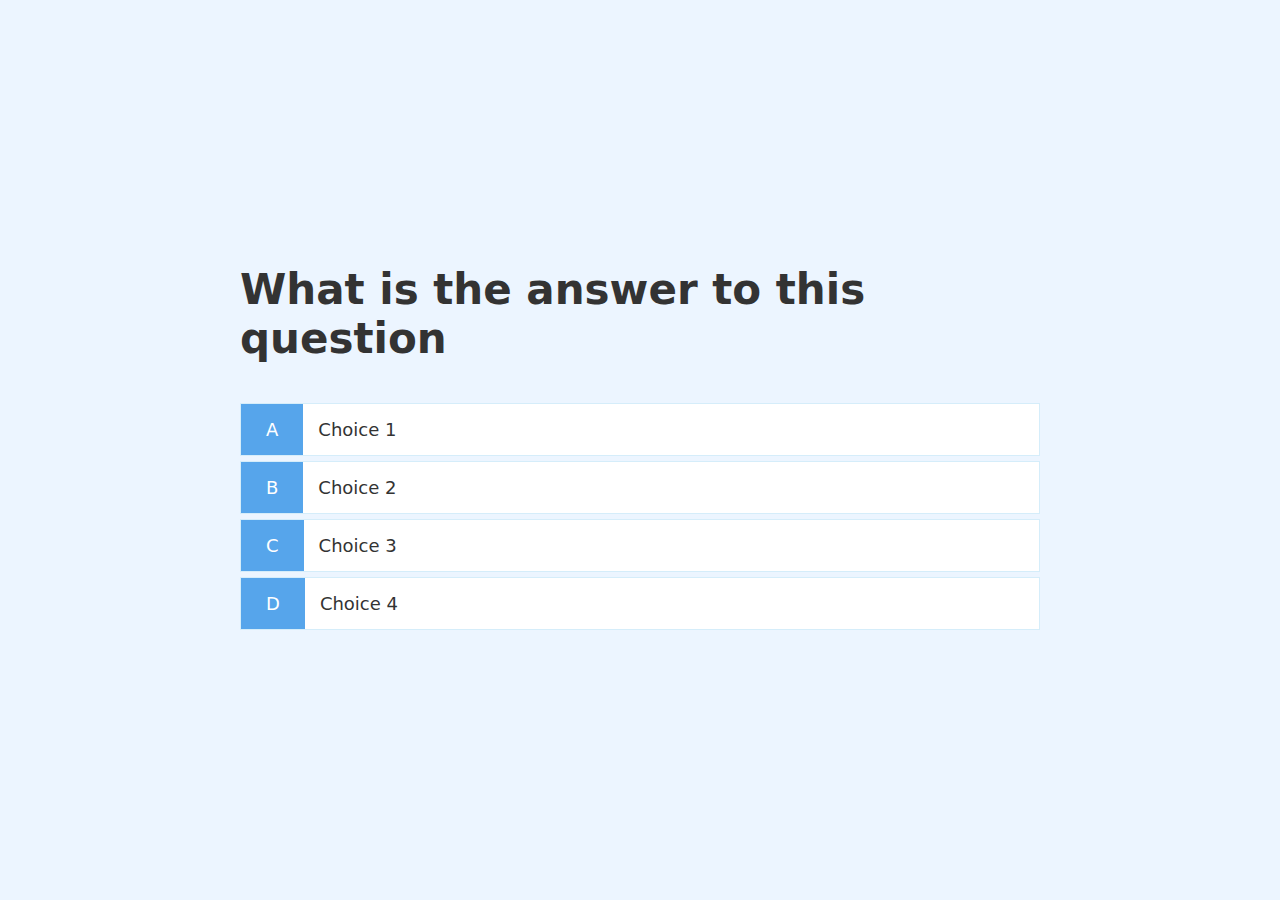
==== game.html @ a1d1749f "Initial commit" ====
<!DOCTYPE html>
<html lang="en">
  <head>
    <meta charset="UTF-8" />
    <meta http-equiv="X-UA-Compatible" content="IE=edge" />
    <meta name="viewport" content="width=device-width, initial-scale=1.0" />
    <link rel="stylesheet" href="main.css" />
    <link rel="stylesheet" href="game.css" />
    <title>Quick Quiz GUI</title>
  </head>
  <body>
    <div class="container">
      <div id="game" class="justify-center flex-column"></div>
      <h2 id="questiion">What is the answer to this question</h2>
      <div class="choice-container">
        <p class="choice-prefix">A</p>
        <p class="choice-text" data-number="1">Choice 1</p>
      </div>
      <div class="choice-container">
        <p class="choice-prefix">B</p>
        <p class="choice-text" data-number="2">Choice 2</p>
      </div>
      <div class="choice-container">
        <p class="choice-prefix">C</p>
        <p class="choice-text" data-number="3">Choice 3</p>
      </div>
      <div class="choice-container">
        <p class="choice-prefix">D</p>
        <p class="choice-text" data-number="4">Choice 4</p>
      </div>
    </div>
    <script src="./game.js"></script>
  </body>
</html>
---- main.css ----
:root {
  background-color: #ecf5ff;
  font-size: 62.5%;
}

* {
  box-sizing: border-box;
  font-family: system-ui, -apple-system, BlinkMacSystemFont, "Segoe UI", Roboto,
    Oxygen, Ubuntu, Cantarell, "Open Sans", "Helvetica Neue", sans-serif;
  margin: 0;
  padding: 0;
  color: #333;
}

h1,
h2,
h3,
h4 {
  margin-bottom: 1rem;
}

h1 {
  font-size: 5.4rem;
  color: #56a5eb;
  margin-bottom: 5rem;
}

h1 > span {
  font-size: 2.4rem;
  font-weight: 500;
}

h2 {
  font-size: 4.2rem;
  margin-bottom: 4rem;
  font-weight: 700;
}

h3 {
  font-size: 2.8rem;
  font-weight: 500;
}

/* UTILITIES */

.container {
  width: 100vw;
  height: 100vh;
  display: flex;
  flex-direction: column;
  justify-content: center;
  align-items: center;
  max-width: 80rem;
  margin: 0 auto;
}

.container > * {
  width: 100%;
}

.flex-column {
  display: flex;
  flex-direction: column;
}

.flex-center{
    justify-content: center;
    align-items: center;
}

.justify-center {
  justify-content: center;
}

.text-center {
  text-align: center;
}

.hidden {
  display: none;
}


/* BUUTON */

.btn{
font-size: 1.8rem;
padding: 1rem 0;
width: 20rem;
text-align: center;
border:  0.1rem solid #56a5eb;
margin-bottom: 1rem;
text-decoration: none;
color: #56a5eb;
background-color: #fff;
}

.btn:hover{
    cursor: pointer;
    box-shadow: 0 0.4rem 1.4rem 0 rgba(86, 185, 235, 0.5);
    transform: translateY(-0.1rem);
    transition:  transform 150ms;
}

.btn[disabled]:hover{
    cursor: not-allowed;
    box-shadow: none;
    transform: none;
}
---- game.css ----
.justify-center {
  justify-content: center;
  align-items: center;
}

.choice-container {
  display: flex;
  margin-bottom: 0.5rem;
  width: 100%;
  font-size: 1.8rem;
  border: 0.1rem solid rgba(86, 185, 235, 0.25);
  background-color: #fff;
}

.choice-container:hover {
  cursor: pointer;
  box-shadow: 0 0.4rem 1.4rem 0 rgba(86, 185, 235, 0.5);
  transform: translateY(-0.1rem);
  transition: transform 150ms;
}

.choice-prefix {
  padding: 1.5rem 2.5rem;
  background-color: #56a5eb;
  color: #fff;
}

.choice-text {
  padding: 1.5rem;
}
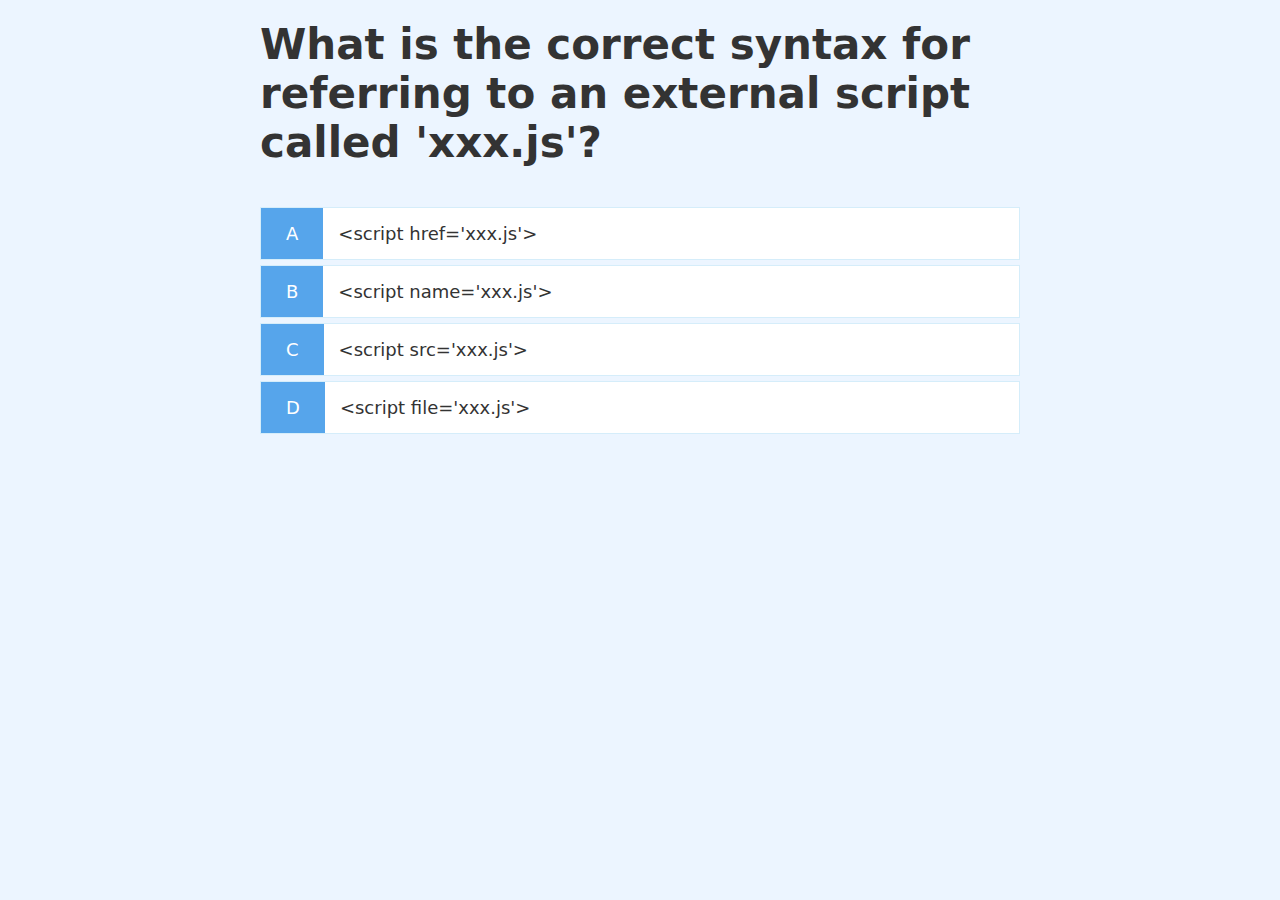
==== commit dc5fac38: "width adjusted" ====
--- a/game.html
+++ b/game.html
@@ -11,7 +11,7 @@
   <body>
     <div class="container">
       <div id="game" class="justify-center flex-column"></div>
-      <h2 id="questiion">What is the answer to this question</h2>
+      <h2 id="question">What is the answer to this question</h2>
       <div class="choice-container">
         <p class="choice-prefix">A</p>
         <p class="choice-text" data-number="1">Choice 1</p>
--- a/main.css
+++ b/main.css
@@ -44,14 +44,16 @@
 /* UTILITIES */
 
 .container {
-  width: 100vw;
-  height: 100vh;
+  width: 100%;
+  height: auto;
   display: flex;
   flex-direction: column;
   justify-content: center;
   align-items: center;
   max-width: 80rem;
   margin: 0 auto;
+  padding: 2rem;
+  /* overflow: auto; */
 }
 
 .container > * {
@@ -63,9 +65,9 @@
   flex-direction: column;
 }
 
-.flex-center{
-    justify-content: center;
-    align-items: center;
+.flex-center {
+  justify-content: center;
+  align-items: center;
 }
 
 .justify-center {
@@ -80,30 +82,29 @@
   display: none;
 }
 
-
 /* BUUTON */
 
-.btn{
-font-size: 1.8rem;
-padding: 1rem 0;
-width: 20rem;
-text-align: center;
-border:  0.1rem solid #56a5eb;
-margin-bottom: 1rem;
-text-decoration: none;
-color: #56a5eb;
-background-color: #fff;
+.btn {
+  font-size: 1.8rem;
+  padding: 1rem 0;
+  width: 20rem;
+  text-align: center;
+  border: 0.1rem solid #56a5eb;
+  margin-bottom: 1rem;
+  text-decoration: none;
+  color: #56a5eb;
+  background-color: #fff;
 }
 
-.btn:hover{
-    cursor: pointer;
-    box-shadow: 0 0.4rem 1.4rem 0 rgba(86, 185, 235, 0.5);
-    transform: translateY(-0.1rem);
-    transition:  transform 150ms;
+.btn:hover {
+  cursor: pointer;
+  box-shadow: 0 0.4rem 1.4rem 0 rgba(86, 185, 235, 0.5);
+  transform: translateY(-0.1rem);
+  transition: transform 150ms;
 }
 
-.btn[disabled]:hover{
-    cursor: not-allowed;
-    box-shadow: none;
-    transform: none;
-}+.btn[disabled]:hover {
+  cursor: not-allowed;
+  box-shadow: none;
+  transform: none;
+}
